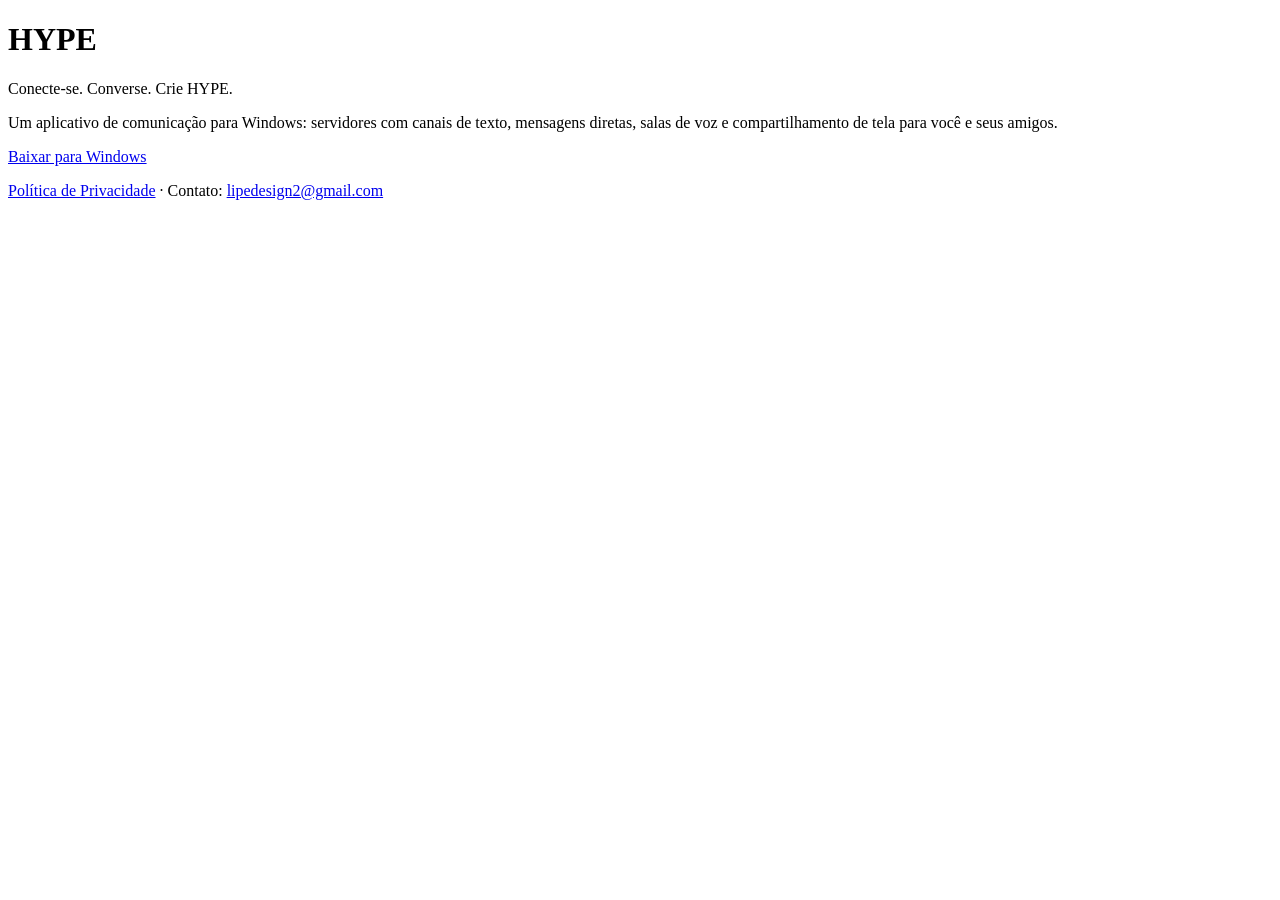
==== index.html @ 3e7f424e "Atualiza index.html do site do HYPE" ====
<!doctype html>
<html lang="pt-BR">
  <head>
    <meta charset="utf-8" />
    <meta name="viewport" content="width=device-width, initial-scale=1" />
    <title>HYPE</title>
    <meta name="description" content="HYPE: servidores, mensagens, voz e tela para você e seus amigos." />
    <link rel="stylesheet" href="estilo.css" />
  </head>
  <body>
    <main class="inicio">
      <h1 class="marca">HYPE</h1>
      <p class="lema">Conecte-se. Converse. Crie <span>HYPE</span>.</p>
      <p>
        Um aplicativo de comunicação para Windows: servidores com canais de texto, mensagens diretas,
        salas de voz e compartilhamento de tela para você e seus amigos.
      </p>
      <p>
        <a class="botao" href="https://github.com/Fehypez/hype-releases/releases/latest">Baixar para Windows</a>
      </p>
      <p class="rodape">
        <a href="privacidade.html">Política de Privacidade</a>
        · Contato: <a href="mailto:lipedesign2@gmail.com">lipedesign2@gmail.com</a>
      </p>
    </main>
  </body>
</html>
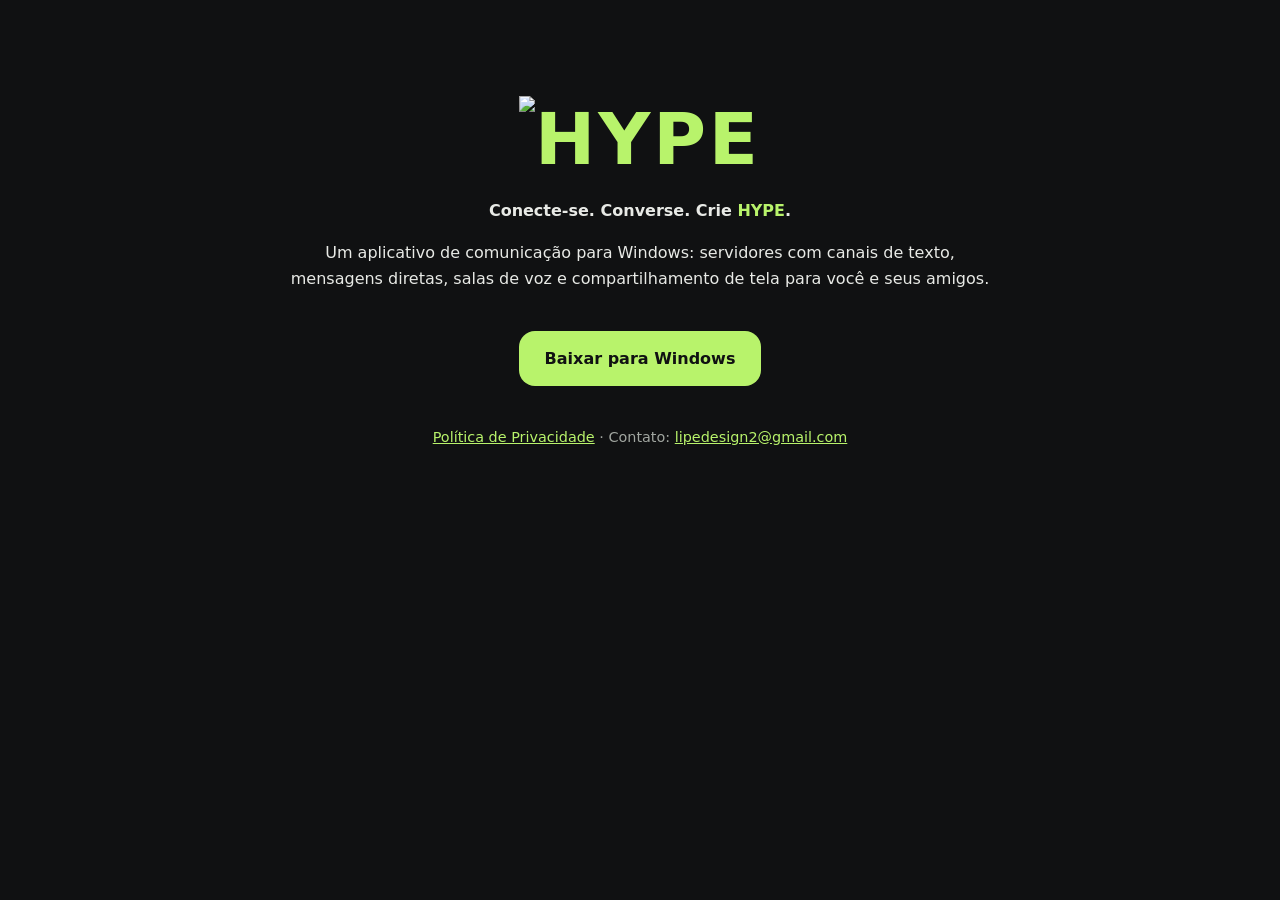
==== commit 8c8f75a7: "Atualiza index.html do site do HYPE" ====
--- a/index.html
+++ b/index.html
@@ -5,11 +5,12 @@
     <meta name="viewport" content="width=device-width, initial-scale=1" />
     <title>HYPE</title>
     <meta name="description" content="HYPE: servidores, mensagens, voz e tela para você e seus amigos." />
+    <link rel="icon" href="icone.svg" type="image/svg+xml" />
     <link rel="stylesheet" href="estilo.css" />
   </head>
   <body>
     <main class="inicio">
-      <h1 class="marca">HYPE</h1>
+      <h1 class="marca"><img src="logo.svg" alt="HYPE" width="820" height="232" /></h1>
       <p class="lema">Conecte-se. Converse. Crie <span>HYPE</span>.</p>
       <p>
         Um aplicativo de comunicação para Windows: servidores com canais de texto, mensagens diretas,
--- a/estilo.css
+++ b/estilo.css
@@ -0,0 +1,68 @@
+:root {
+  color-scheme: dark;
+  --fundo: #101112;
+  --texto: #e8eae6;
+  --suave: #a1a6a0;
+  --destaque: #b8f36b;
+}
+
+body {
+  margin: 0;
+  background: var(--fundo);
+  color: var(--texto);
+  font-family: 'Segoe UI', system-ui, sans-serif;
+  line-height: 1.6;
+}
+
+main {
+  max-width: 44rem;
+  margin: 0 auto;
+  padding: 3rem 1.25rem;
+}
+
+a {
+  color: var(--destaque);
+}
+
+h1,
+h2 {
+  line-height: 1.2;
+}
+
+.data,
+.voltar,
+.rodape {
+  color: var(--suave);
+  font-size: 0.9rem;
+}
+
+.inicio {
+  text-align: center;
+  padding-top: 6rem;
+}
+
+.marca {
+  font-size: 4.5rem;
+  letter-spacing: 0.04em;
+  color: var(--destaque);
+  margin: 0;
+}
+
+.lema {
+  font-weight: 600;
+}
+
+.lema span {
+  color: var(--destaque);
+}
+
+.botao {
+  display: inline-block;
+  margin: 1.5rem 0;
+  padding: 0.9rem 1.6rem;
+  border-radius: 1rem;
+  background: var(--destaque);
+  color: var(--fundo);
+  font-weight: 800;
+  text-decoration: none;
+}
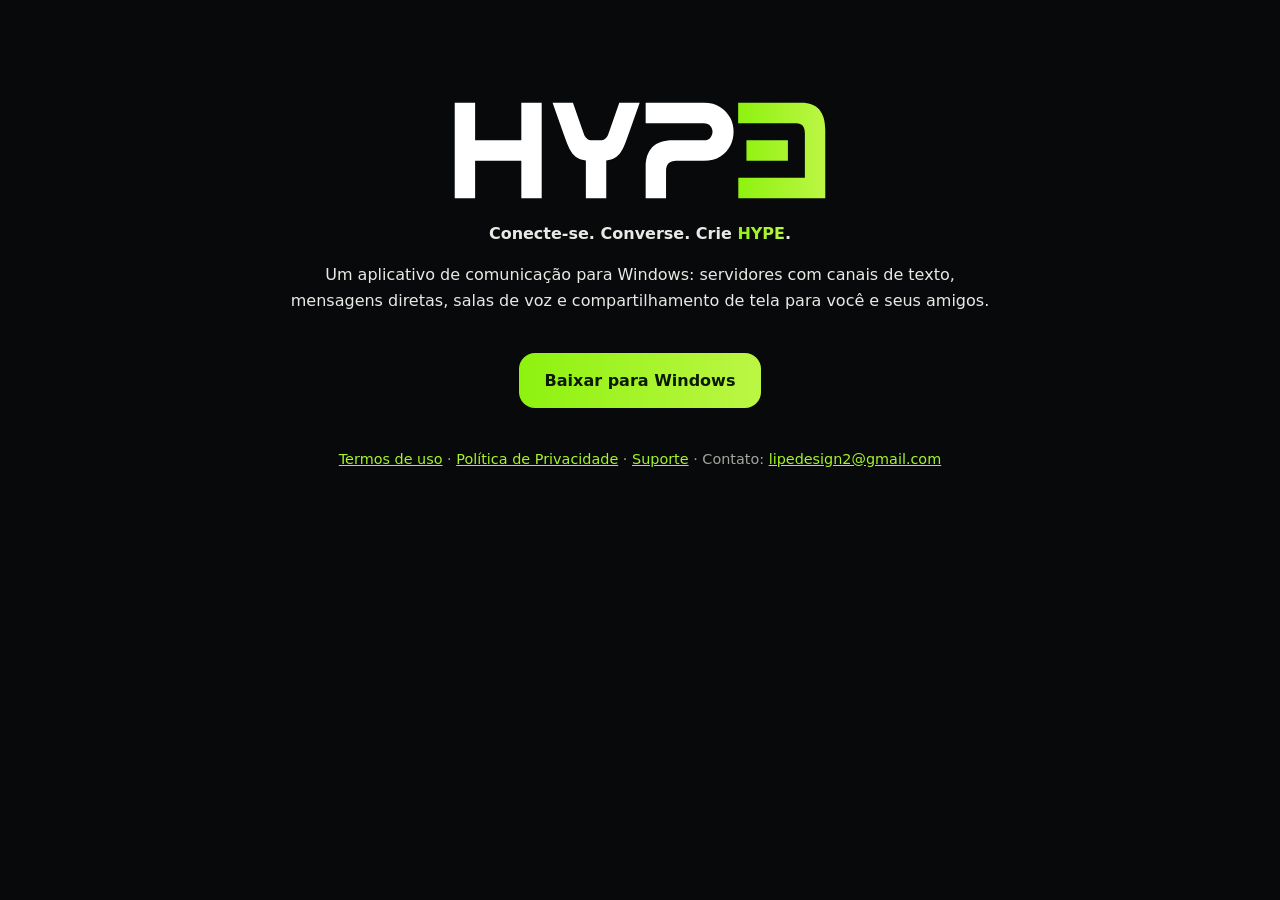
==== commit 5c980acb: "Atualiza index.html do site do HYPE" ====
--- a/index.html
+++ b/index.html
@@ -1,28 +1,30 @@
-<!doctype html>
-<html lang="pt-BR">
-  <head>
-    <meta charset="utf-8" />
-    <meta name="viewport" content="width=device-width, initial-scale=1" />
-    <title>HYPE</title>
-    <meta name="description" content="HYPE: servidores, mensagens, voz e tela para você e seus amigos." />
-    <link rel="icon" href="icone.svg" type="image/svg+xml" />
-    <link rel="stylesheet" href="estilo.css" />
-  </head>
-  <body>
-    <main class="inicio">
-      <h1 class="marca"><img src="logo.svg" alt="HYPE" width="820" height="232" /></h1>
-      <p class="lema">Conecte-se. Converse. Crie <span>HYPE</span>.</p>
-      <p>
-        Um aplicativo de comunicação para Windows: servidores com canais de texto, mensagens diretas,
-        salas de voz e compartilhamento de tela para você e seus amigos.
-      </p>
-      <p>
-        <a class="botao" href="https://github.com/Fehypez/hype-releases/releases/latest">Baixar para Windows</a>
-      </p>
-      <p class="rodape">
-        <a href="privacidade.html">Política de Privacidade</a>
-        · Contato: <a href="mailto:lipedesign2@gmail.com">lipedesign2@gmail.com</a>
-      </p>
-    </main>
-  </body>
-</html>
+<!doctype html>
+<html lang="pt-BR">
+  <head>
+    <meta charset="utf-8" />
+    <meta name="viewport" content="width=device-width, initial-scale=1" />
+    <title>HYPE</title>
+    <meta name="description" content="HYPE: servidores, mensagens, voz e tela para você e seus amigos." />
+    <link rel="icon" href="icone.svg" type="image/svg+xml" />
+    <link rel="stylesheet" href="estilo.css" />
+  </head>
+  <body>
+    <main class="inicio">
+      <h1 class="marca"><img src="logo.svg" alt="HYPE" width="820" height="232" /></h1>
+      <p class="lema">Conecte-se. Converse. Crie <span>HYPE</span>.</p>
+      <p>
+        Um aplicativo de comunicação para Windows: servidores com canais de texto, mensagens diretas,
+        salas de voz e compartilhamento de tela para você e seus amigos.
+      </p>
+      <p>
+        <a class="botao" href="https://github.com/Fehypez/hype-releases/releases/latest">Baixar para Windows</a>
+      </p>
+      <p class="rodape">
+        <a href="termos.html">Termos de uso</a>
+        · <a href="privacidade.html">Política de Privacidade</a>
+        · <a href="suporte.html">Suporte</a>
+        · Contato: <a href="mailto:lipedesign2@gmail.com">lipedesign2@gmail.com</a>
+      </p>
+    </main>
+  </body>
+</html>
--- a/estilo.css
+++ b/estilo.css
@@ -1,68 +1,76 @@
-:root {
-  color-scheme: dark;
-  --fundo: #101112;
-  --texto: #e8eae6;
-  --suave: #a1a6a0;
-  --destaque: #b8f36b;
-}
-
-body {
-  margin: 0;
-  background: var(--fundo);
-  color: var(--texto);
-  font-family: 'Segoe UI', system-ui, sans-serif;
-  line-height: 1.6;
-}
-
-main {
-  max-width: 44rem;
-  margin: 0 auto;
-  padding: 3rem 1.25rem;
-}
-
-a {
-  color: var(--destaque);
-}
-
-h1,
-h2 {
-  line-height: 1.2;
-}
-
-.data,
-.voltar,
-.rodape {
-  color: var(--suave);
-  font-size: 0.9rem;
-}
-
-.inicio {
-  text-align: center;
-  padding-top: 6rem;
-}
-
-.marca {
-  font-size: 4.5rem;
-  letter-spacing: 0.04em;
-  color: var(--destaque);
-  margin: 0;
-}
-
-.lema {
-  font-weight: 600;
-}
-
-.lema span {
-  color: var(--destaque);
-}
-
-.botao {
-  display: inline-block;
-  margin: 1.5rem 0;
-  padding: 0.9rem 1.6rem;
-  border-radius: 1rem;
-  background: var(--destaque);
-  color: var(--fundo);
-  font-weight: 800;
-  text-decoration: none;
-}
+:root {
+  color-scheme: dark;
+  --fundo: #08090a;
+  --texto: #e8eae6;
+  --suave: #a1a6a0;
+  --destaque: #a5f42a;
+  --marca: linear-gradient(to right, #8ef20f, #bcf644);
+}
+
+body {
+  margin: 0;
+  background: var(--fundo);
+  color: var(--texto);
+  font-family: 'Segoe UI', system-ui, sans-serif;
+  line-height: 1.6;
+}
+
+main {
+  max-width: 44rem;
+  margin: 0 auto;
+  padding: 3rem 1.25rem;
+}
+
+a {
+  color: var(--destaque);
+}
+
+h1,
+h2 {
+  line-height: 1.2;
+}
+
+.data,
+.voltar,
+.rodape {
+  color: var(--suave);
+  font-size: 0.9rem;
+}
+
+.inicio {
+  text-align: center;
+  padding-top: 6rem;
+}
+
+.marca {
+  margin: 0;
+}
+
+.marca img {
+  display: block;
+  width: min(24rem, 80vw);
+  height: auto;
+  margin: 0 auto;
+}
+
+.lema {
+  font-weight: 600;
+}
+
+.lema span {
+  background: var(--marca);
+  background-clip: text;
+  -webkit-background-clip: text;
+  color: transparent;
+}
+
+.botao {
+  display: inline-block;
+  margin: 1.5rem 0;
+  padding: 0.9rem 1.6rem;
+  border-radius: 1rem;
+  background: var(--marca);
+  color: #0d1a02;
+  font-weight: 800;
+  text-decoration: none;
+}
